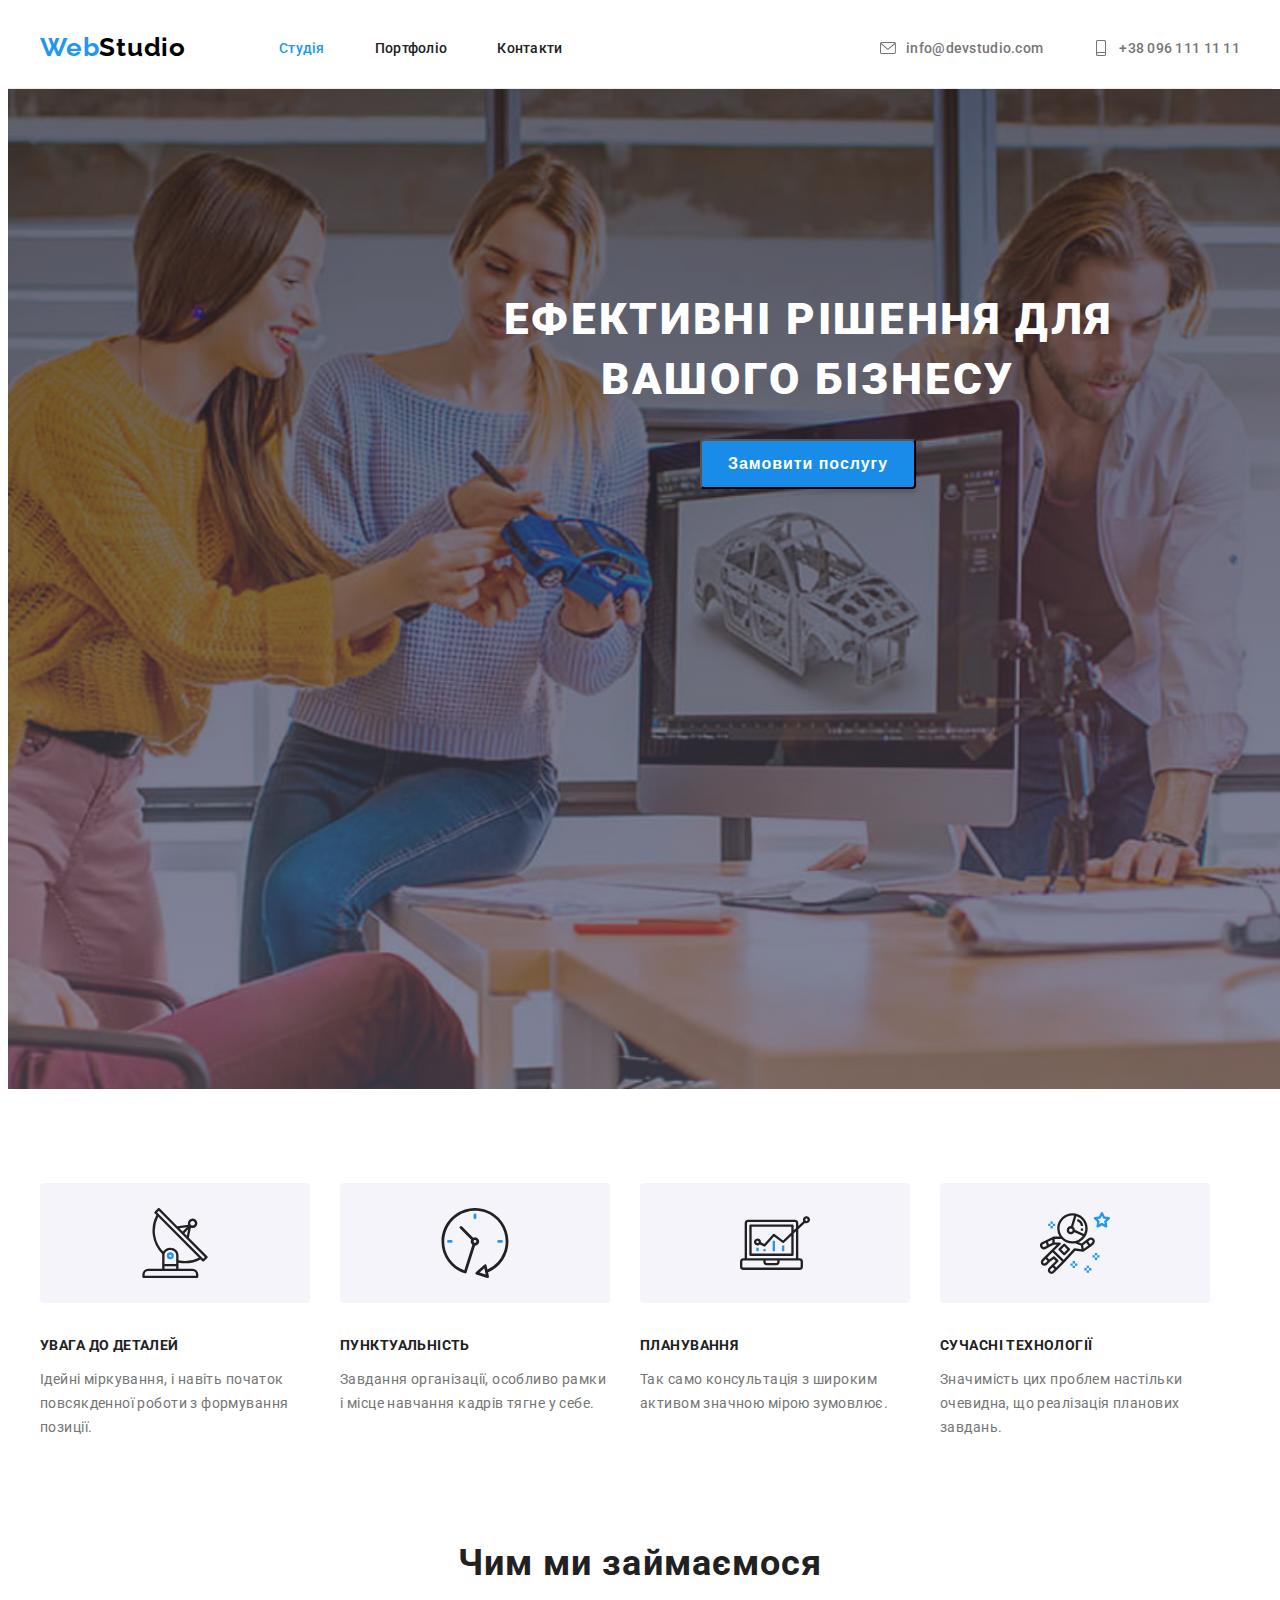
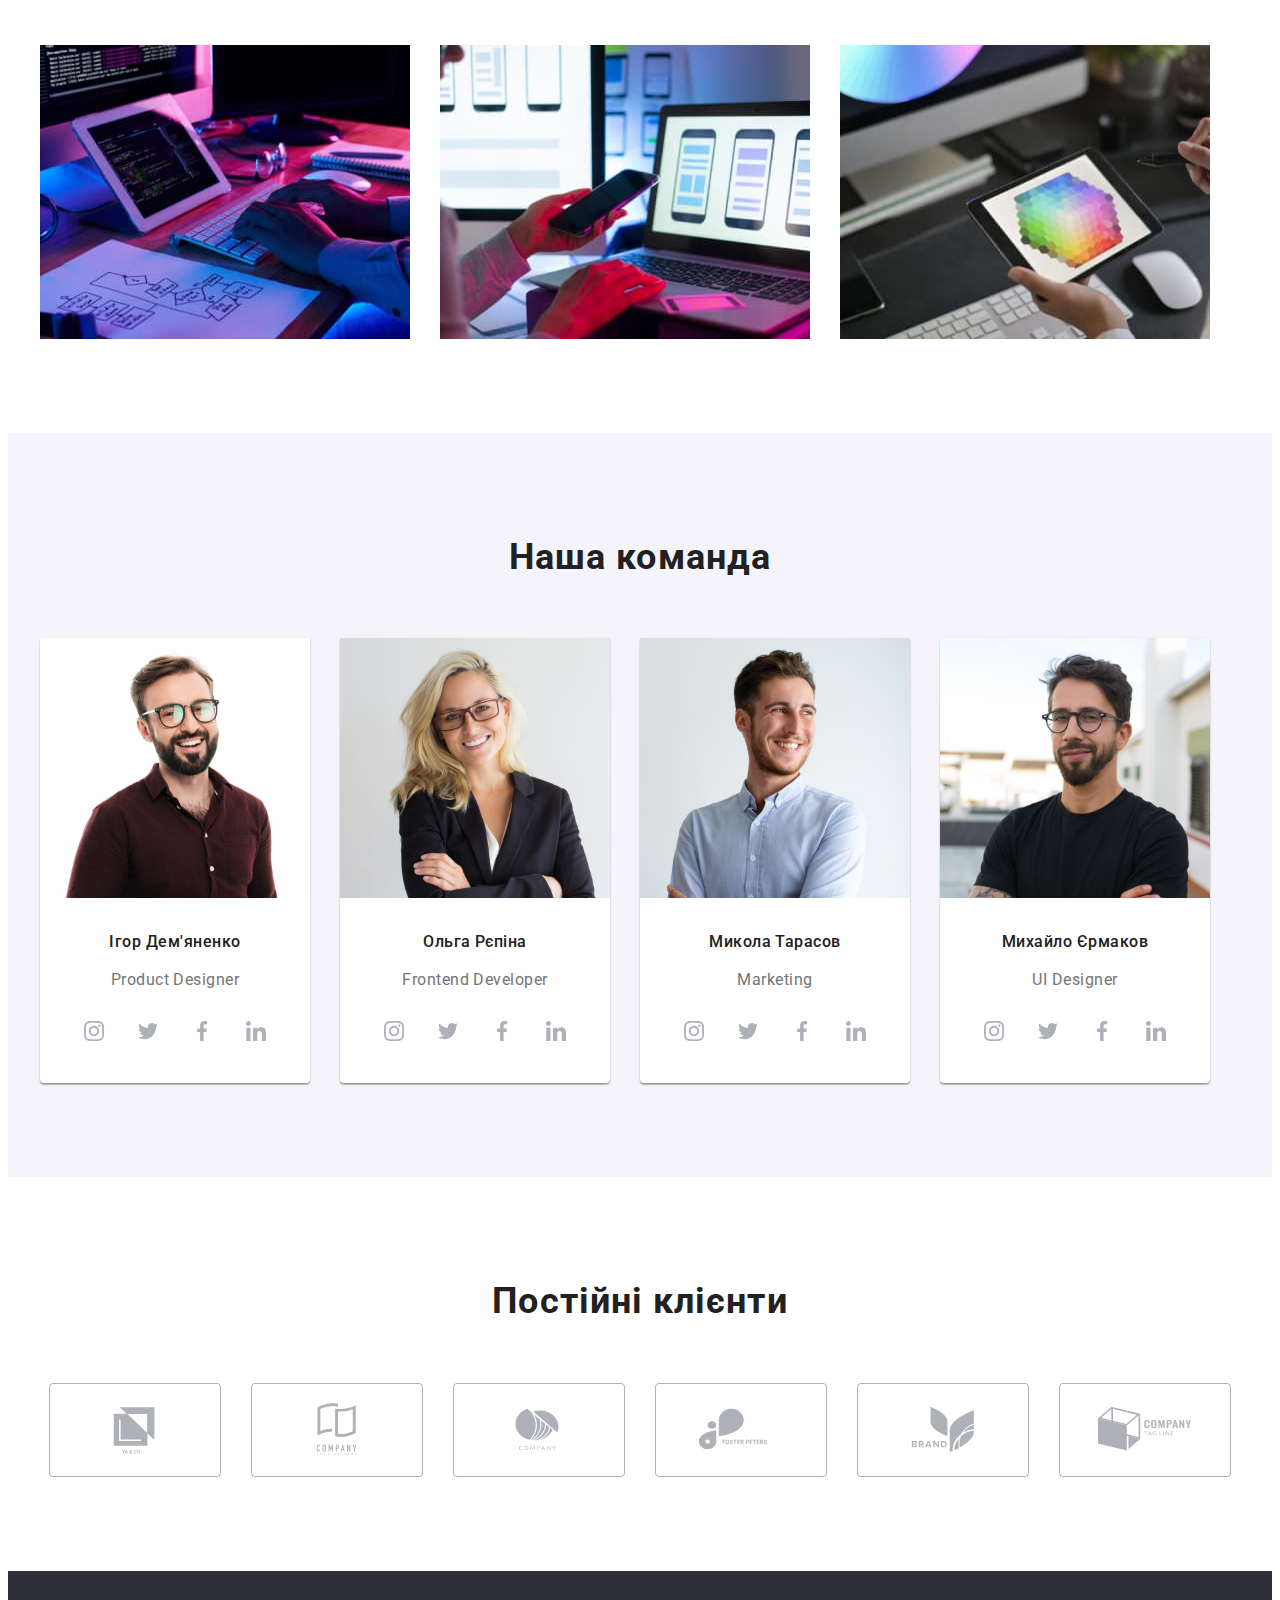
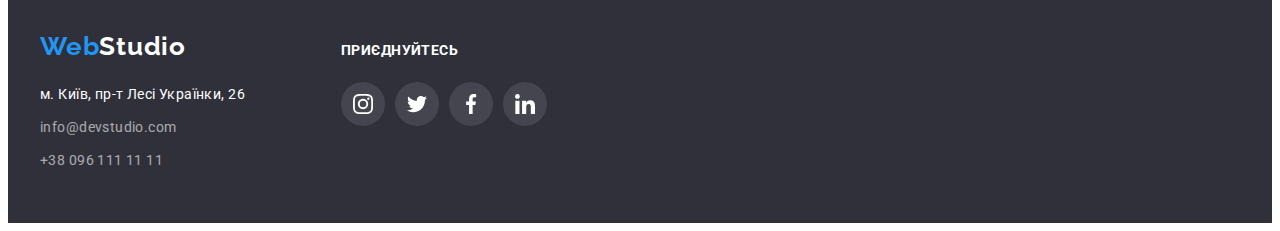
==== index.html @ ddeb5792 "Initial commit" ====
<!DOCTYPE html>
<html lang="uk">
  <head>
    <meta charset="UTF-8" />
    <meta http-equiv="X-UA-Compatible" content="IE=edge" />
    <meta name="viewport" content="width=device-width, initial-scale=1.0" />
    <title>Module 01</title>
    <!--Custon styles-->
    <link rel="preconnect" href="https://fonts.googleapis.com" />
    <link rel="preconnect" href="https://fonts.gstatic.com" crossorigin />
    <link
      href="https://fonts.googleapis.com/css2?family=Raleway:wght@700&family=Roboto:wght@400;500;700;900&display=swap"
      rel="stylesheet"
    />
    <!--Normallize-->
    <link
      rel="stylesheet"
      href="https://cdnjs.cloudflare.com/ajax/libs/modern-normalize/2.0.0/modern-normalize.min.css"
      integrity="sha512-4xo8blKMVCiXpTaLzQSLSw3KFOVPWhm/TRtuPVc4WG6kUgjH6J03IBuG7JZPkcWMxJ5huwaBpOpnwYElP/m6wg=="
      crossorigin="anonymous"
      referrerpolicy="no-referrer"
    />
    <link rel="stylesheet" href="./css/styles.css" />
  </head>
  <body>
    <!--Верхня лінія-->
    <header class="header">
      <div class="container header-container">
        <a
          class="logo-header"
          href="./index.html"
          aria-label="Логотип сайту Web Studio"
          >
          Web<span class="logo-black">Studio</span>
        </a>
          <!--navigation-->
        <nav class="navigation">
          <ul class="navigation-list list">
            <li class="item-navigation">
              <a class="link-navigation-activ current" href="#">Студія</a>
            </li>
            <li class="item-navigation">
              <a class="link-navigation" href="./portfolio.html">Портфоліо</a>
            </li>
            <li class="item-navigation">
              <a class="link-navigation" href="#">Контакти</a>
            </li>
          </ul>
        </nav>
        <!--header-gruop-->
        <ul class="list header-gruop">
          <li class="item-contacts">
            <a class="link-contacts-mail" href="mailto:info@devstudio.com"
              ><svg class="contact-icon" weight="16" height="12">
              <use href="./images/sprite.svg#envelope"></use>
            </svg>info@devstudio.com</a
            >
          </li>
          <li class="item-contacts phone">
            <a class="link-header-phone" href="tel:380961111111">
              <svg class="contact-icon" weight="10" height="16">
              <use href="./images/sprite.svg#smartphone"></use>
            </svg>+38 096 111 11 11</a
            >
          </li>
        </ul>
      </div>
    </header>
    <main>
      <!--Шапка сайту-->
      <section class="button section">
        <div class="container container-button">
          <h1 class="title-button">Ефективні рішення для вашого бізнесу</h1>
          <button class="btn" type="button">Замовити послугу</button>
        </div>
      </section>
      <!--Особливості-->
      <section class="feature section">
        <div class="container">
          <ul class="list list-feature">
            <li class="item item-feature">
              <div class="feature-group">
                <svg class="feature-icon" width="70" height="70">
                  <use href="./images/sprite.svg#antenna1"></use>
                </svg>
              </div>
              <h3 class="feature-title">УВАГА ДО ДЕТАЛЕЙ</h3>
              <p class="description-feature">
                Ідейні міркування, і навіть початок повсякденної роботи з
                формування позиції.
              </p>
            </li>
            <li class="item item-feature">
              <div class="feature-group">
                <svg class="feature-icon" width="70" height="70">
                  <use href="./images/sprite.svg#clock1"></use>
                </svg>
              </div>
              <h3 class="feature-title">ПУНКТУАЛЬНІСТЬ</h3>
              <p class="description-feature">
                Завдання організації, особливо рамки і місце навчання кадрів
                тягне у себе.
              </p>
            </li>
            <li class="item item-feature">
              <div class="feature-group">
                <svg class="feature-icon" width="70" height="70">
                  <use href="./images/sprite.svg#diagram1"></use>
                </svg>
              </div>
              <h3 class="feature-title">ПЛАНУВАННЯ</h3>
              <p class="description-feature">
                Так само консультація з широким активом значною мірою зумовлює.
              </p>
            </li>
            <li class="item item-feature">
              <div class="feature-group">
                <svg class="feature-icon" width="70" height="70">
                  <use href="./images/sprite.svg#astronaut1"></use>
                </svg>
              </div>
              <h3 class="feature-title">СУЧАСНІ ТЕХНОЛОГІЇ</h3>
              <p class="description-feature">
                Значимість цих проблем настільки очевидна, що реалізація
                планових завдань.
              </p>
            </li>
          </ul>
        </div>
      </section>
      <!--Чим ми займаємося-->
      <section class="section-about section">
        <div class="container">
        <h2 class="section-title">Чим ми займаємося</h2>
        <ul class="list about-list">
          <li class="item item-about">
            <img
              class="about-img"
              src="./images/about/box1.1.jpg"
              alt="написання html ccs коду"
              width="370"
              height="294"
            />
          </li>
          <li class="item item-about">
            <img
              class="about-img"
              src="./images/about/box2.1.jpg"
              alt="створення мобільних додатків"
              width="370"
              height="294"
            />
          </li>
          <li class="item item-about">
            <img
              class="about-img"
              src="./images/about/box3.1.jpg"
              alt="графічний дизайн"
              width="370"
              height="294"
            />
          </li>
        </ul>
      </div>
      </section>
      <!--Наша команда-->
      <section class="team section">
        <div class="container">
        <h2 class="section-title team-title">Наша команда</h2>
        <ul class="list list-team">
          <li class="item item-team">
            <img
              class="team-img"
              src="./images/team/team-card-1.1.jpg"
              alt="Ігор Дем'яненко Product Designer"
              width="270"
              height="260"
            />
            <div class="box-team">
              <h3 class="title-team">Ігор Дем'яненко</h3>
              <p class="description-team">Product Designer</p>
              <ul class="socials list">
                <li class="socials-item">
                  <a class="socials-link link" href="" target="_blank" rel="noopener noreferrer"
                   aria-label="іконка instagram">
                   <svg class="socials-icon" width="20" heigth="20">
                    <use href="./images/sprite.svg#instagram2"></use>
                   </svg>
                  </a>
                </li>
                <li class="socials-item">
                  <a class="socials-link link" href="" target="_blank" rel="noopener noreferrer" 
                  aria-label="іконка twitter">
                  <svg class="socials-icon" width="20" heigth="20">
                    <use href="./images/sprite.svg#twitter1"></use>
                   </svg>
                </a>
                </li>
                <li class="socials-item">
                  <a class="socials-link link" href="" target="_blank" rel="noopener noreferrer" 
                  aria-label="іконка facebook">
                  <svg class="socials-icon" width="20" heigth="20">
                    <use href="./images/sprite.svg#facebook1"></use>
                   </svg>
                </a>
                </li>
                <li class="socials-item">
                  <a class="socials-link link" href="" target="_blank" rel="noopener noreferrer" 
                  aria-label="іконка linkedin">
                  <svg class="socials-icon" width="20" heigth="20">
                    <use href="./images/sprite.svg#linkedin1"></use>
                   </svg>
                </a>
                </li>
              </ul>
            </div>
          </li>
          <li class="item item-team">
            <img
              class="team-img"
              src="./images/team/team-card-2.1.jpg"
              alt="Ольга Рєпіна Frontend Developer"
              width="270"
              height="260"
            />
            <div class="box-team">
              <h3 class="title-team">Ольга Рєпіна</h3>
              <p class="description-team">Frontend Developer</p>
              <ul class="socials list">
                <li class="socials-item">
                  <a class="socials-link link" href="" target="_blank" rel="noopener noreferrer"
                   aria-label="іконка instagram">
                   <svg class="socials-icon" width="20" heigth="20">
                    <use href="./images/sprite.svg#instagram2"></use>
                   </svg>
                  </a>
                </li>
                <li class="socials-item">
                  <a class="socials-link link" href="" target="_blank" rel="noopener noreferrer" 
                  aria-label="іконка twitter">
                  <svg class="socials-icon" width="20" heigth="20">
                    <use href="./images/sprite.svg#twitter1"></use>
                   </svg>
                </a>
                </li>
                <li class="socials-item">
                  <a class="socials-link link" href="" target="_blank" rel="noopener noreferrer" 
                  aria-label="іконка facebook">
                  <svg class="socials-icon" width="20" heigth="20">
                    <use href="./images/sprite.svg#facebook1"></use>
                   </svg>
                </a>
                </li>
                <li class="socials-item">
                  <a class="socials-link link" href="" target="_blank" rel="noopener noreferrer" 
                  aria-label="іконка linkedin">
                  <svg class="socials-icon" width="20" heigth="20">
                    <use href="./images/sprite.svg#linkedin1"></use>
                   </svg>
                </a>
                </li>
              </ul>
            </div>
          </li>
          <li class="item item-team">
            <img
              class="team-img"
              src="./images/team/team-card-3.1.jpg"
              alt="Микола Тарасов Marketing"
              width="270"
              height="260"
            />
            <div class="box-team">
              <h3 class="title-team">Микола Тарасов</h3>
              <p class="description-team">Marketing</p>
              <ul class="socials list">
                <li class="socials-item">
                  <a class="socials-link link" href="" target="_blank" rel="noopener noreferrer"
                   aria-label="іконка instagram">
                   <svg class="socials-icon" width="20" heigth="20">
                    <use href="./images/sprite.svg#instagram2"></use>
                   </svg>
                  </a>
                </li>
                <li class="socials-item">
                  <a class="socials-link link" href="" target="_blank" rel="noopener noreferrer" 
                  aria-label="іконка twitter">
                  <svg class="socials-icon" width="20" heigth="20">
                    <use href="./images/sprite.svg#twitter1"></use>
                   </svg>
                </a>
                </li>
                <li class="socials-item">
                  <a class="socials-link link" href="" target="_blank" rel="noopener noreferrer" 
                  aria-label="іконка facebook">
                  <svg class="socials-icon" width="20" heigth="20">
                    <use href="./images/sprite.svg#facebook1"></use>
                   </svg>
                </a>
                </li>
                <li class="socials-item">
                  <a class="socials-link link" href="" target="_blank" rel="noopener noreferrer" 
                  aria-label="іконка linkedin">
                  <svg class="socials-icon" width="20" heigth="20">
                    <use href="./images/sprite.svg#linkedin1"></use>
                   </svg>
                </a>
                </li>
              </ul>
            </div>
          </li>
          <li class="item item-team">
            <img
              class="team-img"
              src="./images/team/team-card-4.1.jpg"
              alt="Михайло Єрмаков UI Designer"
              width="270"
              height="260"
            />
            <div class="box-team">
              <h3 class="title-team">Михайло Єрмаков</h3>
              <p class="description-team">UI Designer</p>
              <ul class="socials list">
                <li class="socials-item">
                  <a class="socials-link link" href="" target="_blank" rel="noopener noreferrer"
                   aria-label="іконка instagram">
                   <svg class="socials-icon" width="20" heigth="20">
                    <use href="./images/sprite.svg#instagram2"></use>
                   </svg>
                  </a>
                </li>
                <li class="socials-item">
                  <a class="socials-link link" href="" target="_blank" rel="noopener noreferrer" 
                  aria-label="іконка twitter">
                  <svg class="socials-icon" width="20" heigth="20">
                    <use href="./images/sprite.svg#twitter1"></use>
                   </svg>
                </a>
                </li>
                <li class="socials-item">
                  <a class="socials-link link" href="" target="_blank" rel="noopener noreferrer" 
                  aria-label="іконка facebook">
                  <svg class="socials-icon" width="20" heigth="20">
                    <use href="./images/sprite.svg#facebook1"></use>
                   </svg>
                </a>
                </li>
                <li class="socials-item">
                  <a class="socials-link link" href="" target="_blank" rel="noopener noreferrer" 
                  aria-label="іконка linkedin">
                  <svg class="socials-icon" width="20" heigth="20">
                    <use href="./images/sprite.svg#linkedin1"></use>
                   </svg>
                </a>
                </li>
              </ul>
            </div>
          </li>
        </ul>
      </section>
      <!--Постійні клієнти-->
      <section class="clients section">
        <div class="container clients-box">
          <h2 class="section-title">Постійні клієнти</h2>
          <ul class="clients-list list">
            <li class="clients-item">
              <a class="clients-link" href="">
                <svg class="clients-icons" width="106" height="60">
                  <use href="./images/sprite.svg#logo"></use>
                </svg>
              </a>
            </li>
            <li class="clients-item">
              <a class="clients-link" href="">
                <svg class="clients-icons" width="106" height="60">
                  <use href="./images/sprite.svg#logo-1"></use>
                </svg>
              </a>
            </li>
            <li class="clients-item">
              <a class="clients-link" href="">
                <svg class="clients-icons" width="106" height="60">
                  <use href="./images/sprite.svg#logo-2"></use>
                </svg>
              </a>
            </li>
            <li class="clients-item">
              <a class="clients-link" href="">
                <svg class="clients-icons" width="106" height="60">
                  <use href="./images/sprite.svg#logo-3"></use>
                </svg>
              </a>
            </li>
            <li class="clients-item">
              <a class="clients-link" href="">
                <svg class="clients-icons" width="106" height="60">
                  <use href="./images/sprite.svg#logo-4"></use>
                </svg>
              </a>
            </li>
            <li class="clients-item">
              <a class="clients-link" href="">
                <svg class="clients-icons" width="106" height="60">
                  <use href="./images/sprite.svg#logo-5"></use>
                </svg>
              </a>
            </li>
          </ul>
        </div>

      </section>
    </div>
    </main>
    <!--Підвал-->
    <footer class="footer section">
      <div class="container">
      <div class="footer-container">
      <a class="logo" href="./index.html" aria-label="Логотип сайту Web Studio">
        Web<span class="logo-white">Studio</span>
      </a>
      <!--contacts-->
      <address class="contact">
        <p class="contacts-footer">м. Київ, пр-т Лесі Українки, 26</p>
        <ul class="list">
          <li class="item-contacts-footer">
            <a class="link-contacts-footer" href="mailto:info@devstudio.com"
              >info@devstudio.com
            </a>
          </li>
          <li class="item-contacts-footer">
            <a class="link-contacts-footer" href="tel:380961111111"
              >+38 096 111 11 11</a
            >
          </li>
        </ul>
      </address>
      </div>
      <div class="footer-container">
        <h3 class="footer-title">приєднуйтесь</h3>
        <ul class="socials list">
          <li class="socials-item">
            <a class="socials-link link" href="" target="_blank" rel="noopener noreferrer"
             aria-label="іконка instagram">
              <svg class="socials-icon footer-icon" width="20" heigth="20">
                <use href="./images/sprite.svg#instagram2"></use>
              </svg>
            </a>
          </li>
          <li class="socials-item">
            <a class="socials-link link" href="" target="_blank" rel="noopener noreferrer" 
              aria-label="іконка twitter">
                <svg class="socials-icon footer-icon" width="20" heigth="20">
                  <use href="./images/sprite.svg#twitter1"></use>
                </svg>
            </a>
          </li>
          <li class="socials-item">
            <a class="socials-link link" href="" target="_blank" rel="noopener noreferrer" 
              aria-label="іконка facebook">
                <svg class="socials-icon footer-icon" width="20" heigth="20">
                  <use href="./images/sprite.svg#facebook1"></use>
                </svg>
            </a>
          </li>
          <li class="socials-item">
            <a class="socials-link link" href="" target="_blank" rel="noopener noreferrer" 
              aria-label="іконка linkedin">
                <svg class="socials-icon footer-icon" width="20" heigth="20">
                  <use href="./images/sprite.svg#linkedin1"></use>
                </svg>
            </a>
          </li>
        </ul>
      </div>
    </div>
    </footer>
  </body>
</html>
---- css/styles.css ----
:root {
  --font-family: "Roboto", sans-serif;
  --second-family: "Raleway", sans-serif;
  --blue--: #2196f3;
  --grey--: #2f303a;
  --bleak-grey-text--: #212121;
  --white--: #fff;
}

body {
  font-family: "Roboto", sans-serif;
  font-weight: 400;
  font-size: 14px;
  line-height: 1.71429;
  letter-spacing: 0.03em;
  color: #757575;
  background: #fff;
}

h1,
h2,
h3,
h4,
h5,
h6,
p {
  margin: 0;
}

ul,
ol {
  list-style: none;
  padding: 0;
  margin: 0;
}

a {
  text-decoration: none;
}

img {
  display: block;
}

.container {
  width: 1200px;
  padding-left: 15px;
  padding-right: 15px;

  margin-left: auto;
  margin-right: auto;
}

/*Верхня лінія*/

.header {
  border-bottom: 1px solid #ececec;
}

.header-container {
  display: flex;
  align-items: center;
  height: 80px;
}

.logo-header {
  align-items: center;
  margin-right: 93px;
}

.logo,
.logo-header {
  font-family: "Raleway", sans-serif;
  font-weight: 700;
  font-size: 26px;
  letter-spacing: 0.03em;
  line-height: 31px;
  color: var(--blue--);
  text-decoration: none;
  padding-top: 24px;
  padding-bottom: 25px;
  outline: none;
}

.logo-black {
  color: #000;
}

.logo-white {
  color: var(--white--);
}

.list {
  list-style: none;
  padding: 0;
  margin: 0;
}

.navigation-list {
  display: flex;
}

.item-navigation {
  display: block;
  margin-right: 50px;
}

.item-navigation:last-child {
  margin-right: 0;
}

.link-navigation,
.link-navigation-activ {
  font-weight: 500;
  font-size: 14px;
  letter-spacing: 0.02em;
  color: var(--bleak-grey-text--);
  text-decoration: none;
  padding-top: 32px;
  padding-bottom: 32px;
}

.link-navigation:hover,
.link-navigation:focus {
  color: var(--blue--);
}

.link-navigation-activ:active,
.link-navigation-activ:hover,
.link-navigation-activ:focus {
  color: var(--blue--);
}

.link-navigation.current {
  color: var(--blue--);
}

.link-navigation-activ.current {
  color: var(--blue--);
}

/*header-gruop*/

.header-gruop {
  display: flex;
  align-items: center;
  margin-left: auto;
}

.item-contacts {
  display: block;
  margin-right: 50px;
}

.item-contacts:last-child {
  margin-right: 0;
}

.link-contacts-mail,
.link-header-phone {
  display: flex;
  align-items: center;
  font-weight: 500;
  font-size: 14px;
  letter-spacing: 0.02em;
  color: #757575;
  text-decoration: none;
  padding-top: 32px;
  padding-bottom: 32px;
}

.link-contacts-mail:hover,
.link-contacts-mail:focus {
  color: var(--blue--);
}

.link-header-phone:hover,
.link-header-phone:focus {
  color: var(--blue--);
}

.contact-icon {
  width: 16px;
  fill: currentColor;
  margin-right: 10px;
}

/*Шапка сайту*/

.section {
  padding-top: 94px;
  padding-bottom: 94px;
}

.button {
  background: var(--grey--);
  padding-top: 200px;
  padding-bottom: 200px;
  margin-left: auto;
  margin-right: auto;

  width: 1600px;
  height: 600px;
  background-repeat: no-repeat;
  background-position: center;
  background-size: cover;
  background-image: linear-gradient(
      180deg,
      rgba(47, 48, 58, 0.4) 0%,
      rgba(130, 132, 160, 0.4) 100%
    ),
    url(../images/header/foto1.jpg);
}

.title-button {
  font-weight: 900;
  font-size: 44px;
  line-height: 1.36364;
  letter-spacing: 0.06em;
  text-transform: uppercase;
  text-align: center;
  color: var(--white--);

  width: 696px;
  height: 120px;
  margin-right: auto;
  margin-left: auto;
  margin-bottom: 30px;
}

.btn {
  display: block;
  padding: 10px, 32px;
  max-width: 230px;
  max-height: 60px;
  min-width: 216px;
  min-height: 50px;
  margin-right: auto;
  margin-left: auto;

  font-weight: 700;
  font-size: 16px;
  line-height: 1.875;
  letter-spacing: 0.06em;
  text-align: center;
  color: var(--white--);
  border-radius: 4px;
  box-shadow: 0 4px 4px 0 rgba(0, 0, 0, 0.15);
  background: #188ce8;
  cursor: pointer;
}

.btn:active {
  color: #d9d9d9;
}

/*Особливості*/
.list-feature {
  display: flex;
  width: 1170;
  height: 98;
}
.item-feature {
  width: 270px;
  justify-content: center;
  margin-right: 30px;
}
.item-feature:last-child {
  margin-right: 0;
}

.feature-group {
  display: flex;
  align-items: center;
  justify-content: center;
  border-radius: 4px;
  width: 270px;
  height: 120px;
  background: #f5f4fa;
  margin-bottom: 30px;
}

.feature-title {
  font-weight: 700;
  font-size: 14px;
  letter-spacing: 0.03em;
  text-transform: uppercase;
  color: var(--bleak-grey-text--);
  margin-bottom: 10px;
}

.description-feature {
  font-size: 14px;
  line-height: 1.71429;
  letter-spacing: 0.03em;
  color: #757575;
}

/*Чим ми займаємося*/

.section-about {
  padding-top: 0;
}

.section-title {
  font-weight: 700;
  font-size: 36px;
  letter-spacing: 0.03em;
  text-align: center;
  color: var(--bleak-grey-text--);
  margin-bottom: 50px;
}
.about-list {
  display: flex;
}

.item-about {
  justify-content: center;
  margin-right: 30px;
}

.item-about:last-child {
  margin-right: 0;
}

/*Наша команда*/

.team {
  background: #f5f4fa;
}

.team-title {
  margin-bottom: 50px;
}

.list-team {
  display: flex;
}

.item-team {
  background: #fff;
  margin-right: 30px;
  border-radius: 0 0 4px 4px;
  border-bottom: 4px var(--bleak-grey-text--);
  justify-content: center;
  box-shadow: 0 2px 1px 0 rgba(0, 0, 0, 0.2), 0 1px 1px 0 rgba(0, 0, 0, 0.14),
    0 1px 3px 0 rgba(0, 0, 0, 0.12);
}

.item-team:last-child {
  margin-right: 0;
}

.box-team {
  padding-top: 30px;
  padding-bottom: 30px;
}
.title-team {
  font-weight: 500;
  font-size: 16px;
  letter-spacing: 0.03em;
  text-align: center;
  color: var(--bleak-grey-text--);
  margin-bottom: 10px;
}

.description-team {
  margin-bottom: 16px;
  font-size: 16px;
  letter-spacing: 0.03em;
  text-align: center;
  color: #757575;
}

/*Socials icon*/

.socials {
  display: flex;
  justify-content: center;
  align-items: center;
}

.socials-item:not(:last-child) {
  margin-right: 10px;
}

.socials-link {
  display: flex;
  align-items: center;
  justify-content: center;
  width: 44px;
  height: 44px;
  background-color: #fff;
  border-radius: 50%;
}

.socials-link:hover {
  background-color: var(--blue--);
}

.socials-link:focus {
  background-color: var(--blue--);
}

.socials-icon {
  width: 20px;
  height: 20px;
  fill: #afb1b8;
}

.socials-link:hover .socials-icon,
.socials-link:hover .socials-icon {
  fill: #fff;
}

.socials-link:focus .socials-icon,
.socials-link:focus .socials-icon {
  fill: #fff;
}

/*Постійні клієнти*/

.clients-list {
  display: flex;
  align-items: center;
  justify-content: center;
}

.clients-item:not(:last-child) {
  margin-right: 30px;
}

.clients-link {
  display: flex;
  align-items: center;
  justify-content: center;
  width: 170px;
  height: 92px;
  border: 1px solid #afb1b8;
  border-radius: 4px;
}

.clients-link:hover,
.clients-link:focus {
  border-color: var(--blue--);
}

.clients-icons {
  fill: #afb1b8;
}

:focus {
  outline: none;
}

.clients-link:hover .clients-icons,
.clients-link:focus .clients-icons {
  fill: var(--blue--);
}

/*Підвал*/

.footer {
  display: flex;
  background: var(--grey--);
  padding-top: 60px;
  padding-bottom: 60px;
}

.contact {
  margin-top: 20px;
  height: 81px;
  width: 231px;
}

.contacts-footer {
  color: var(--white--);
  font-style: normal;
  margin-bottom: 9px;
}

.item-contacts-footer {
  margin-bottom: 9px;
}

.item-contacts-footer:last-child {
  margin-bottom: 0px;
}

.link-contacts-footer {
  font-size: 14px;
  font-style: normal;
  line-height: 1.71429;
  letter-spacing: 0.03em;
  color: rgba(255, 255, 255, 0.6);
  text-decoration: none;
}

.footer-title {
  font-family: "Roboto", sans-serif;
  font-weight: 700;
  font-size: 14px;
  letter-spacing: 0.03em;
  text-transform: uppercase;
  color: #fff;
  margin-bottom: 20px;
}

.footer .container {
  display: flex;
  align-items: baseline;
}

.footer-container {
  display: block;
  margin-right: 70px;
}

.footer-container:last-child {
  margin-right: 0;
}

.socials-link {
  background-color: rgba(255, 255, 255, 0.1);
}

.footer-icon {
  fill: #fff;
}

/*Пoртфоліо*/

/*filters*/

.list-filters {
  display: flex;
  justify-content: center;
  margin-bottom: 50px;
}
.portfolio .section {
  width: 1170px;
  height: 1360px;
}

.item-filters {
  margin-right: 8px;
}

.item-filters:last-child {
  margin-right: 0;
}

.btn-filters1 {
  font-weight: 500;
  font-size: 16px;
  line-height: 1.625;
  letter-spacing: 0.03em;
  text-align: center;
  color: var(--white--);
  border-radius: 4px;
  width: 73px;
  height: 38px;
  background: var(--blue--);
  cursor: pointer;
  border: none;
  padding: 6px 22px;
}

.btn-filters1:active,
.btn-filters1:hover,
.btn-filters1:focus {
  background: var(--blue--);
  box-shadow: 0 2px 2px 0 rgba(0, 0, 0, 0.12), 0 1px 2px 0 rgba(0, 0, 0, 0.08),
    0 3px 1px 0 rgba(0, 0, 0, 0.1);
}

.btn-filters {
  font-weight: 500;
  font-size: 16px;
  line-height: 1.625;
  letter-spacing: 0.03em;
  text-align: center;
  color: var(--bleak-grey-text--);
  border-radius: 4px;
  height: 38px;
  background: #f5f4fa;
  cursor: pointer;
  border: none;
  padding: 6px 22px;
}

.btn-filters:hover,
.btn-filters:focus {
  background: var(--blue--);
  color: var(--white--);
  box-shadow: 0 2px 2px 0 rgba(0, 0, 0, 0.12), 0 1px 2px 0 rgba(0, 0, 0, 0.08),
    0 3px 1px 0 rgba(0, 0, 0, 0.1);
}

/*project*/

.list-project {
  display: flex;
  flex-wrap: wrap;
  gap: 30px;
  padding: 0;
  list-style: none;
}

.gruop-item {
  flex-basis: auto;
  width: 370px;
  background: #fff;
}

.gruop-item {
  background: #fff;
}

.link-project:hover,
.link-project:focus {
  box-shadow: 1px 4px 6px 0 rgba(0, 0, 0, 0.16), 0 4px 4px 0 rgba(0, 0, 0, 0.06),
    0 1px 1px 0 rgba(0, 0, 0, 0.12);
}

.link-project {
  text-decoration: none;
  display: block;
}

.project-portfolio {
  padding: 20px 24px 20px 24px;
  border-right: 1px solid #eee;
  border-bottom: 1px solid #eee;
  border-left: 1px solid #eee;
}

.project-title {
  font-weight: 700;
  font-size: 18px;
  line-height: 2;
  letter-spacing: 0.06em;
  color: var(--bleak-grey-text--);
  text-decoration: none;
  margin-bottom: 4px;
}

.description-project {
  font-size: 16px;
  line-height: 1.875;
  letter-spacing: 0.03em;
  color: #757575;
}
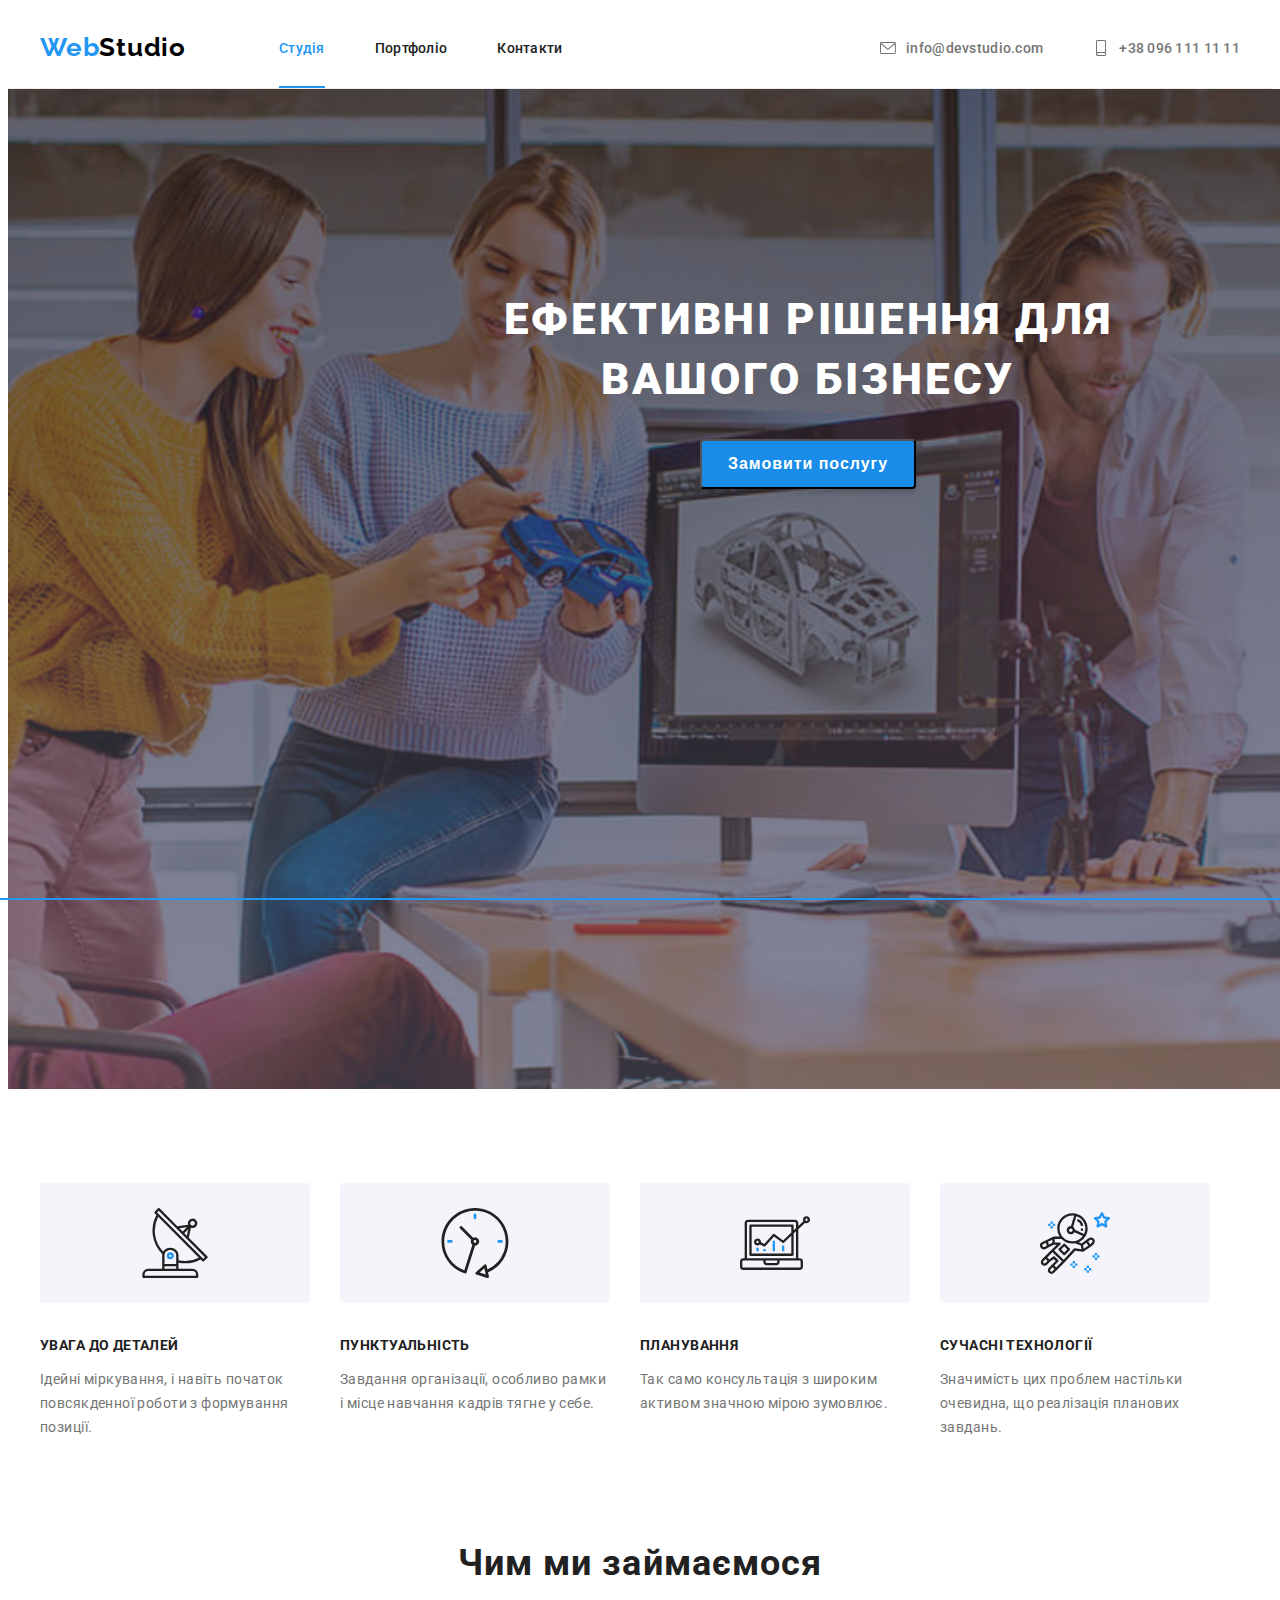
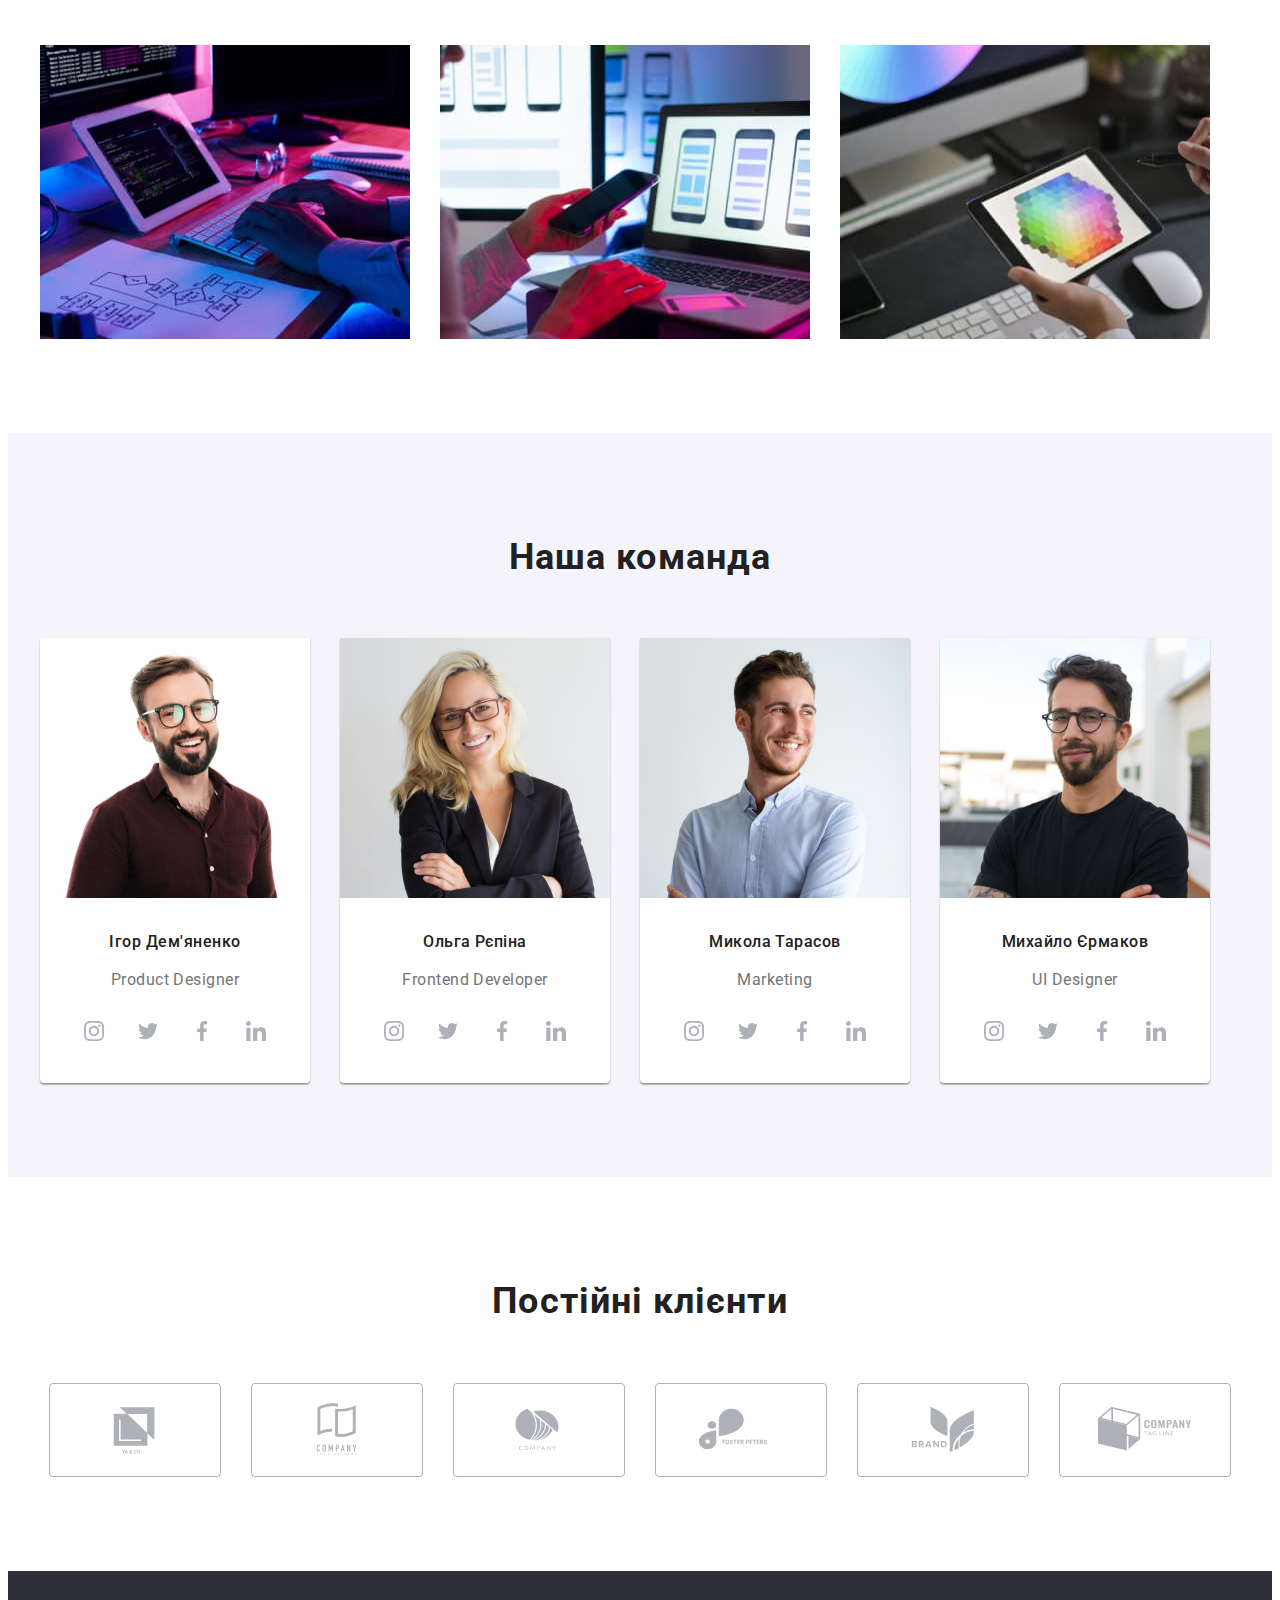
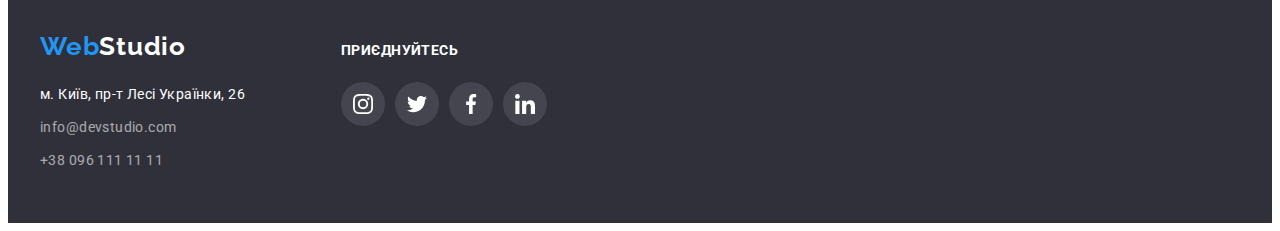
==== commit 80b24f1e: "1 list" ====
--- a/index.html
+++ b/index.html
@@ -37,7 +37,7 @@
         <nav class="navigation">
           <ul class="navigation-list list">
             <li class="item-navigation">
-              <a class="link-navigation-activ current" href="#">Студія</a>
+              <a class="link-navigation activ current" href="#">Студія</a>
             </li>
             <li class="item-navigation">
               <a class="link-navigation" href="./portfolio.html">Портфоліо</a>
@@ -50,17 +50,17 @@
         <!--header-gruop-->
         <ul class="list header-gruop">
           <li class="item-contacts">
-            <a class="link-contacts-mail" href="mailto:info@devstudio.com"
-              ><svg class="contact-icon" weight="16" height="12">
+            <a class="link-contacts-mail" href="mailto:info@devstudio.com">
+              <svg class="contact-icon" weight="16" height="12">
               <use href="./images/sprite.svg#envelope"></use>
-            </svg>info@devstudio.com</a
+              </svg>info@devstudio.com</a
             >
           </li>
           <li class="item-contacts phone">
             <a class="link-header-phone" href="tel:380961111111">
               <svg class="contact-icon" weight="10" height="16">
               <use href="./images/sprite.svg#smartphone"></use>
-            </svg>+38 096 111 11 11</a
+              </svg>+38 096 111 11 11</a
             >
           </li>
         </ul>
@@ -68,10 +68,20 @@
     </header>
     <main>
       <!--Шапка сайту-->
-      <section class="button section">
+       <section class="button section">
         <div class="container container-button">
           <h1 class="title-button">Ефективні рішення для вашого бізнесу</h1>
-          <button class="btn" type="button">Замовити послугу</button>
+          <button class="btn" type="button" data-modal-open>Замовити послугу</button>
+          <div class="backdrop is-hidden" data-modal>
+            <div class="modal-wrapper">
+              <button class="modal-btn" data-modal-close>
+                <svg width="18" height="18" viewBox="0 0 18 18" fill="none" xmlns="http://www.w3.org/2000/svg">
+  <path d="M15 4.10786L13.8921 3L9.5 7.39214L5.10786 3L4 4.10786L8.39214 8.5L4 12.8921L5.10786 14L9.5 9.60786L13.8921 14L15 12.8921L10.6079 8.5L15 4.10786Z" fill="black" />
+</svg>
+              </button>
+              <form class="modal-form"></form>
+            </div>
+          </div>
         </div>
       </section>
       <!--Особливості-->
@@ -474,5 +484,7 @@
       </div>
     </div>
     </footer>
+
+    <script src="./js/modal.js"></script>
   </body>
 </html>
--- a/css/styles.css
+++ b/css/styles.css
@@ -109,8 +109,7 @@
   margin-right: 0;
 }
 
-.link-navigation,
-.link-navigation-activ {
+.link-navigation {
   font-weight: 500;
   font-size: 14px;
   letter-spacing: 0.02em;
@@ -125,18 +124,25 @@
   color: var(--blue--);
 }
 
-.link-navigation-activ:active,
-.link-navigation-activ:hover,
-.link-navigation-activ:focus {
+.link-navigation.activ:active {
   color: var(--blue--);
 }
 
 .link-navigation.current {
+  position: relative;
+
   color: var(--blue--);
 }
 
-.link-navigation-activ.current {
-  color: var(--blue--);
+.link-navigation::after {
+  position: absolute;
+  content: "";
+  bottom: 0;
+  left: 0;
+  display: block;
+  width: 100%;
+  height: 2px;
+  background-color: var(--blue--);
 }
 
 /*header-gruop*/
@@ -254,6 +260,52 @@
   color: #d9d9d9;
 }
 
+/*Modal form*/
+
+.backdrop {
+  position: fixed;
+  top: 0;
+  left: 0;
+  width: 100%;
+  height: 100%;
+  background: rgba(0, 0, 0, 0.2);
+}
+
+.modal-wrapper {
+  position: absolute;
+  top: 50%;
+  left: 50%;
+  transform: translate(-50%, -50%);
+  border-radius: 4px;
+  width: 528px;
+  height: 581px;
+  box-shadow: 0 2px 1px 0 rgba(0, 0, 0, 0.2), 0 1px 1px 0 rgba(0, 0, 0, 0.14),
+    0 1px 3px 0 rgba(0, 0, 0, 0.12);
+  background: #fff;
+}
+
+.modal-btn {
+  position: absolute;
+  top: 8px;
+  right: 8px;
+
+  display: flex;
+  width: 30px;
+  height: 30px;
+  align-items: center;
+  justify-content: center;
+  padding: 0;
+  border-radius: 100%;
+  border: 1px solid rgba(0, 0, 0, 0.1);
+  cursor: pointer;
+}
+
+.backdrop.is-hidden {
+  opacity: 0;
+  visibility: hidden;
+  pointer-events: none;
+}
+
 /*Особливості*/
 .list-feature {
   display: flex;
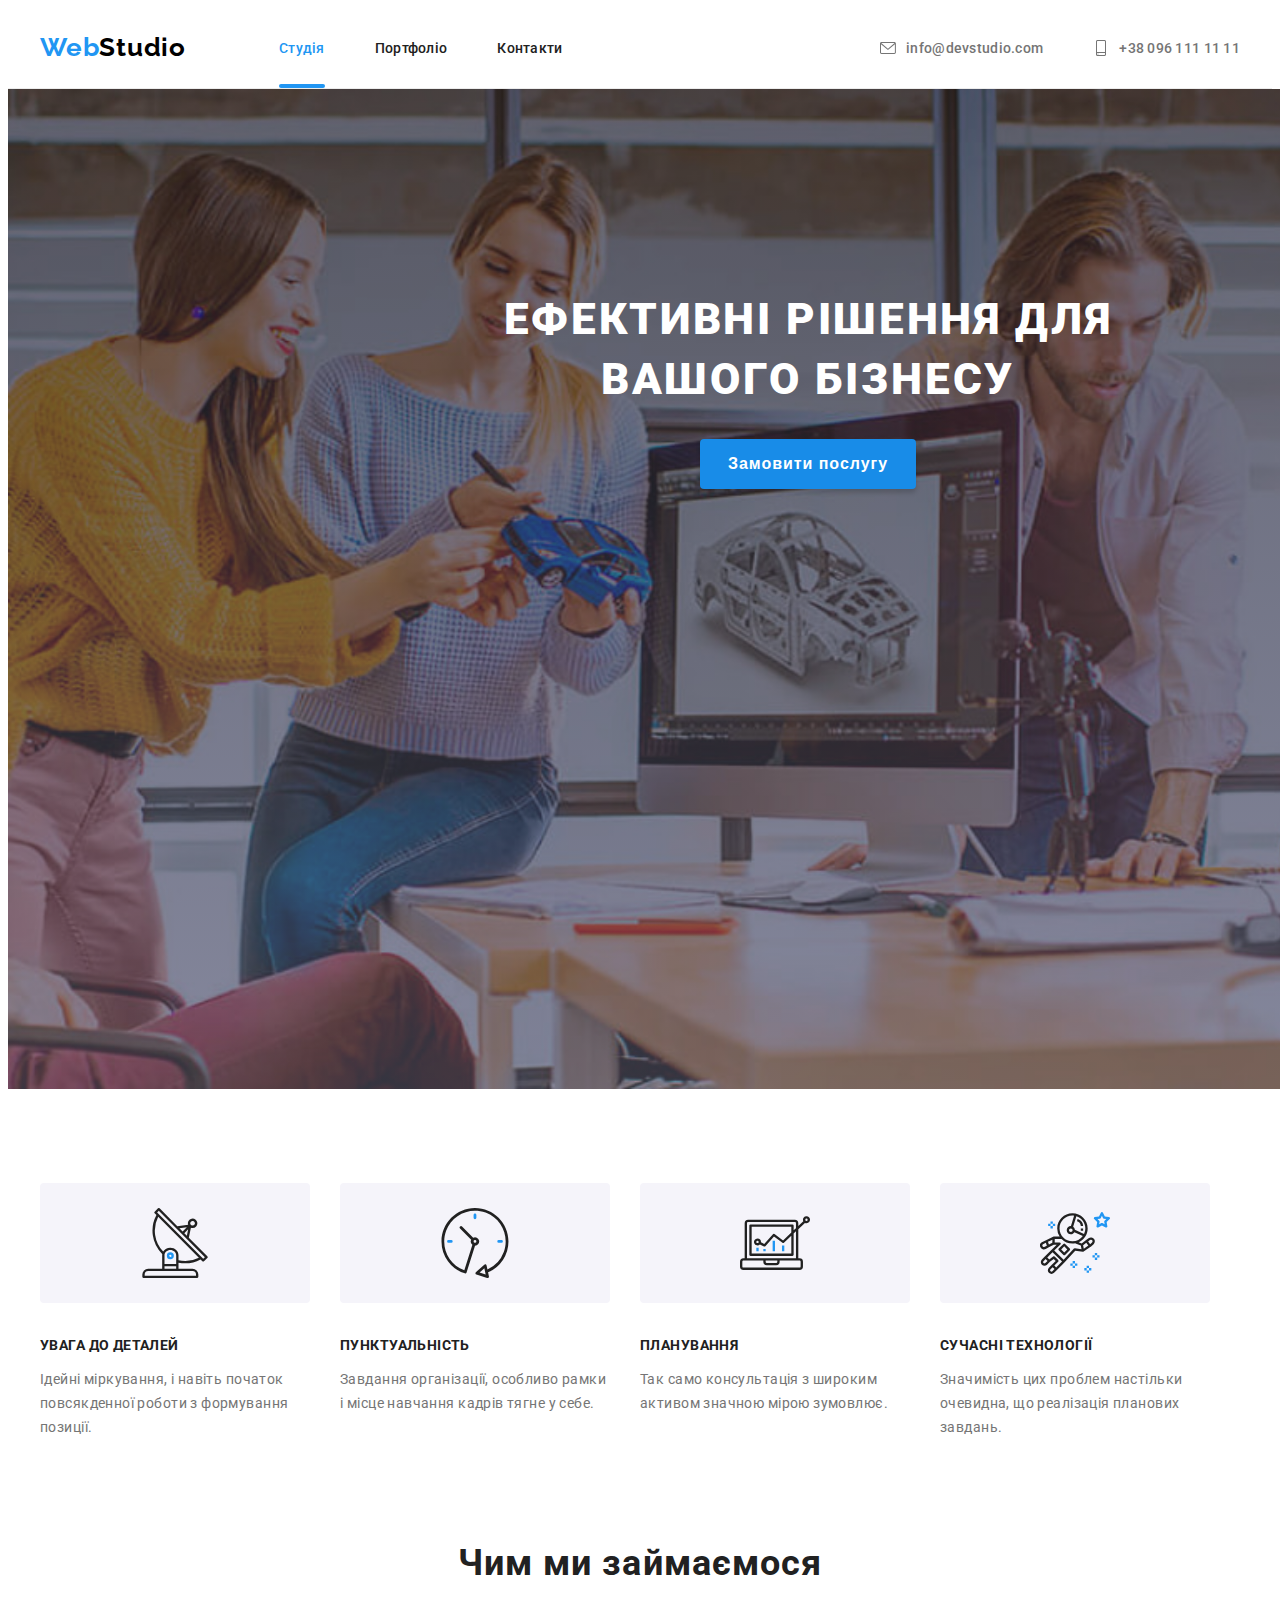
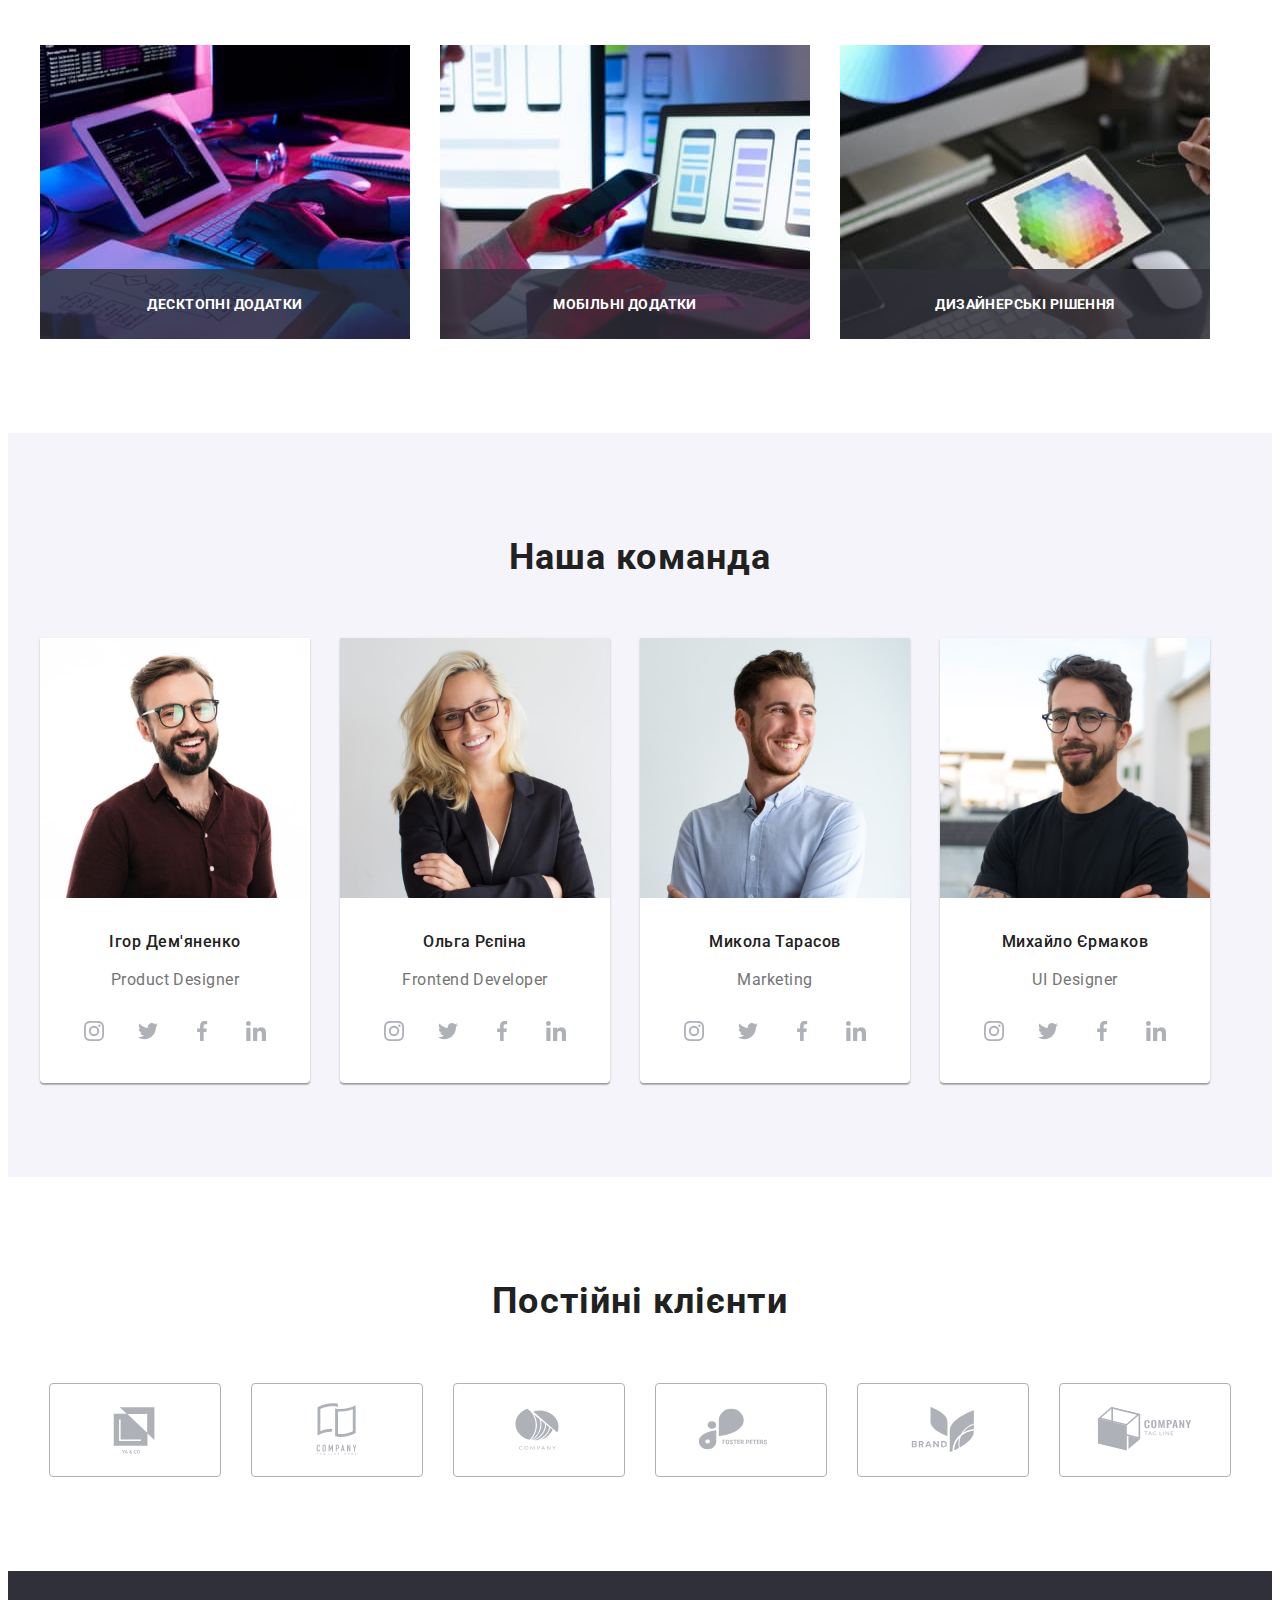
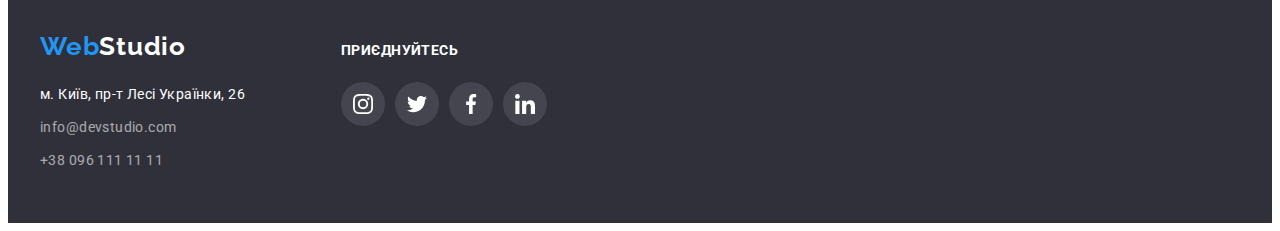
==== commit ece5bba8: "list 2" ====
--- a/index.html
+++ b/index.html
@@ -76,8 +76,8 @@
             <div class="modal-wrapper">
               <button class="modal-btn" data-modal-close>
                 <svg width="18" height="18" viewBox="0 0 18 18" fill="none" xmlns="http://www.w3.org/2000/svg">
-  <path d="M15 4.10786L13.8921 3L9.5 7.39214L5.10786 3L4 4.10786L8.39214 8.5L4 12.8921L5.10786 14L9.5 9.60786L13.8921 14L15 12.8921L10.6079 8.5L15 4.10786Z" fill="black" />
-</svg>
+                  <path d="M15 4.10786L13.8921 3L9.5 7.39214L5.10786 3L4 4.10786L8.39214 8.5L4 12.8921L5.10786 14L9.5 9.60786L13.8921 14L15 12.8921L10.6079 8.5L15 4.10786Z" fill="black" />
+                </svg>
               </button>
               <form class="modal-form"></form>
             </div>
@@ -144,6 +144,7 @@
         <h2 class="section-title">Чим ми займаємося</h2>
         <ul class="list about-list">
           <li class="item item-about">
+            <div class="thumb-about">
             <img
               class="about-img"
               src="./images/about/box1.1.jpg"
@@ -151,8 +152,11 @@
               width="370"
               height="294"
             />
+           <p class="label-about">Десктопні додатки</p>
+          </div>
           </li>
           <li class="item item-about">
+            <div class="thumb-about">
             <img
               class="about-img"
               src="./images/about/box2.1.jpg"
@@ -160,8 +164,11 @@
               width="370"
               height="294"
             />
+            <p class="label-about">Мобільні додатки</p>
+          </div>
           </li>
           <li class="item item-about">
+            <div class="thumb-about">
             <img
               class="about-img"
               src="./images/about/box3.1.jpg"
@@ -169,6 +176,8 @@
               width="370"
               height="294"
             />
+            <p class="label-about">Дизайнерські рішення</p>
+          </div>
           </li>
         </ul>
       </div>
--- a/css/styles.css
+++ b/css/styles.css
@@ -5,6 +5,11 @@
   --grey--: #2f303a;
   --bleak-grey-text--: #212121;
   --white--: #fff;
+
+  /*animations*/
+  --anim-slov: 250ms linear;
+  --anim-fasst: 400ms ease-in-out;
+  --anim-cb: cubic-bezier(0.4, 0, 0.2, 1);
 }
 
 body {
@@ -110,6 +115,7 @@
 }
 
 .link-navigation {
+  position: relative;
   font-weight: 500;
   font-size: 14px;
   letter-spacing: 0.02em;
@@ -129,19 +135,18 @@
 }
 
 .link-navigation.current {
-  position: relative;
-
   color: var(--blue--);
 }
 
-.link-navigation::after {
+.link-navigation.current::after {
   position: absolute;
   content: "";
   bottom: 0;
   left: 0;
   display: block;
   width: 100%;
-  height: 2px;
+  height: 4px;
+  border-radius: 2px;
   background-color: var(--blue--);
 }
 
@@ -202,6 +207,7 @@
   background: var(--grey--);
   padding-top: 200px;
   padding-bottom: 200px;
+
   margin-left: auto;
   margin-right: auto;
 
@@ -243,14 +249,14 @@
   min-height: 50px;
   margin-right: auto;
   margin-left: auto;
-
+  border: 0;
+  border-radius: 4px;
   font-weight: 700;
   font-size: 16px;
   line-height: 1.875;
   letter-spacing: 0.06em;
   text-align: center;
   color: var(--white--);
-  border-radius: 4px;
   box-shadow: 0 4px 4px 0 rgba(0, 0, 0, 0.15);
   background: #188ce8;
   cursor: pointer;
@@ -269,6 +275,8 @@
   width: 100%;
   height: 100%;
   background: rgba(0, 0, 0, 0.2);
+
+  transition: opacity var(--anim-fasst), visibility var(--anim-fasst);
 }
 
 .modal-wrapper {
@@ -282,6 +290,8 @@
   box-shadow: 0 2px 1px 0 rgba(0, 0, 0, 0.2), 0 1px 1px 0 rgba(0, 0, 0, 0.14),
     0 1px 3px 0 rgba(0, 0, 0, 0.12);
   background: #fff;
+
+  transition: transform 300ms ease-in-out 200ms, opacity 300ms ease-in-out 200ms;
 }
 
 .modal-btn {
@@ -304,6 +314,16 @@
   opacity: 0;
   visibility: hidden;
   pointer-events: none;
+}
+
+.backdrop.is-hidden .modal-wrapper {
+  transform: translate(-50%, -50%) scale(0.4);
+  opacity: 0;
+}
+
+.backdrop .modal-wrapper {
+  transform: translate(-50%, -50%) scale(1);
+  opacity: 1;
 }
 
 /*Особливості*/
@@ -367,12 +387,33 @@
 }
 
 .item-about {
+  position: relative;
   justify-content: center;
   margin-right: 30px;
 }
 
 .item-about:last-child {
   margin-right: 0;
+}
+
+.label-about {
+  position: absolute;
+  content: "";
+  width: 370px;
+  height: 70px;
+  bottom: 0;
+  left: 0;
+  background: rgba(47, 48, 58, 0.8);
+  display: flex;
+  align-items: center;
+  justify-content: center;
+  font-family: "Roboto", sans-serif;
+  font-weight: 700;
+  font-size: 14px;
+  letter-spacing: 0.03em;
+  text-transform: uppercase;
+  text-align: center;
+  color: #fff;
 }
 
 /*Наша команда*/
@@ -674,10 +715,46 @@
   box-shadow: 1px 4px 6px 0 rgba(0, 0, 0, 0.16), 0 4px 4px 0 rgba(0, 0, 0, 0.06),
     0 1px 1px 0 rgba(0, 0, 0, 0.12);
 }
+.gruop-item:hover .finger-description {
+  transform: translateY(0);
+}
 
 .link-project {
+  position: relative;
+
   text-decoration: none;
   display: block;
+}
+
+.project-img {
+  overflow: hidden;
+}
+
+.finger-description {
+  position: absolute;
+
+  top: 0;
+  left: 0;
+
+  display: flex;
+  align-items: center;
+  justify-content: center;
+  width: 370px;
+  height: 294px;
+  background: rgba(33, 150, 243, 0.9);
+
+  font-family: "Roboto", sans-serif;
+  font-weight: 400;
+  font-size: 18px;
+  line-height: 1.55556;
+  letter-spacing: 0.03em;
+  color: #fff;
+
+  padding-left: 24px;
+  padding-right: 24px;
+
+  transform: translateY(100%);
+  transition: transform var(--anim-slov);
 }
 
 .project-portfolio {
